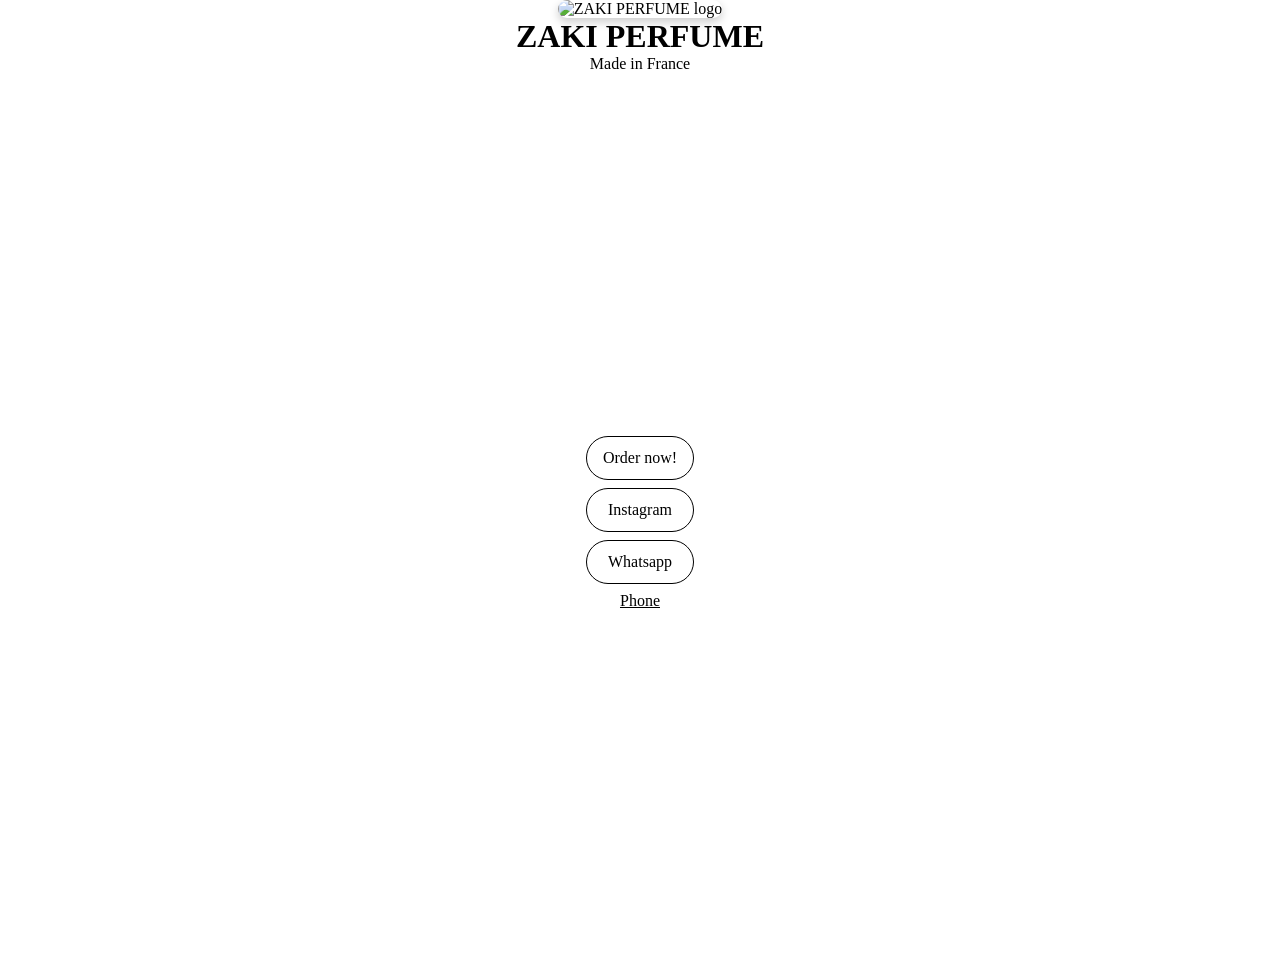
==== index.html @ b40e07a7 "Rename Zaki.html to index.html" ====
<!DOCTYPE html>
<html lang="en">
    <head>
        <meta charset="UTF-8">
        <meta name="viewport" content="width=device-width,initial-scale=1.0">
        <link rel="stylesheet" href="styles.css">
        <title>ZAKI PERFUME</title>
        </head>
        <body>
            <header>
                <img src="c:\Users\joell\Downloads\logo.webp" alt="ZAKI PERFUME logo" width="100">
                <h1>ZAKI PERFUME</h1>
                <p>Made in France</p>
            </header>
            <main>
                <div class="hero">
                <div class="cta-buttons">
                    <a href="order.html" class="btn">Order now!</a>
                    <a href="https://www.instagram.com/zaki.perfume?utm_source=ig_web_button_share_sheet&igsh=ZDNlZDc0MzIxNw==" class="btn">Instagram</a>
                    <a href="https://api.whatsapp.com/send/?phone=96597626316&text&type=phone_number&app_absent=0" class="btn">Whatsapp</a>
                    <a href="tel:+96597626316">Phone</a>
</div>
                </div>
            </main>
        </body>
        </html>
---- styles.css ----
body {
    background-image: url("https://img.freepik.com/premium-photo/abstract-tree-shadow-background-product-presentation_34050-887.jpg");
    background-size: cover;
    background-position: center;
    background-repeat: no-repeat;
    text-align: center;
}
img {
    border-radius: 50px;
    box-shadow: 0 4px 10px rgba(0, 0, 0, 0.2);

}
html, body {
    height: 100%;
    margin: 0%;
}
h1, p {
    gap: 1px;
    margin: 0%;
}
.cta-buttons {
    display: flex;
    flex-direction: column;
    gap: 8px;
   
} 
.btn {
    padding: 12px 16px;
    border: 1px solid wheat;
    text-decoration: none;
    text-align: center;
    transition: 0.3s;
    border-radius: 100px;
    margin: 0px;
    border-color: black;

    
}
* {
    padding: 0%;
    margin: 0%;
    box-sizing: border-box;
}
.hero {
    height: 100vh;
    display: flex;
    justify-content: center;
    align-items: center;
}
a {
    color: black;
   
}
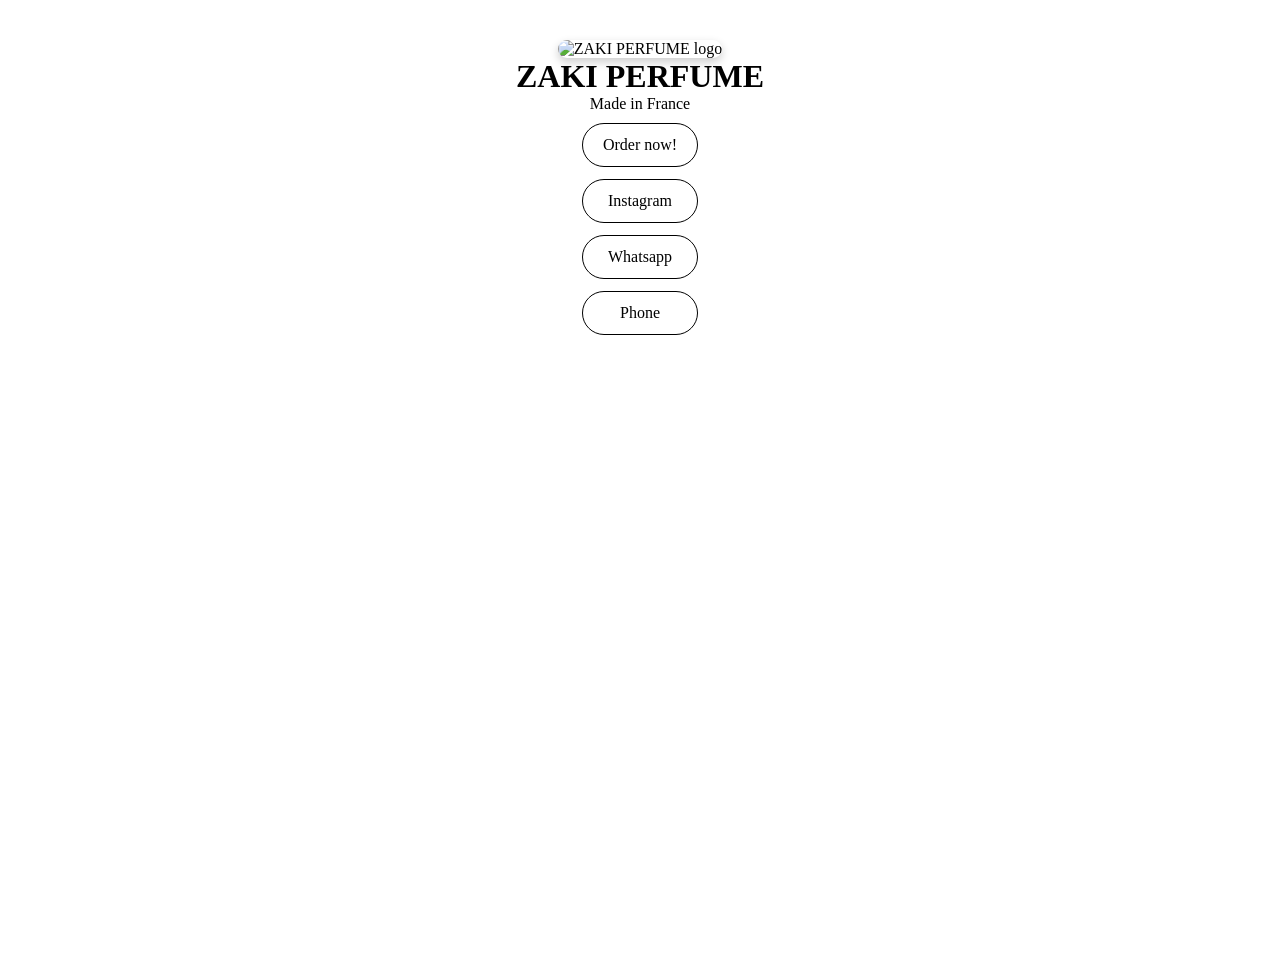
==== commit bab89ebf: "Rename index.html.html to index.html" ====
--- a/index.html
+++ b/index.html
@@ -7,19 +7,19 @@
         <title>ZAKI PERFUME</title>
         </head>
         <body>
+            <div class="content">
             <header>
-                <img src="c:\Users\joell\Downloads\logo.webp" alt="ZAKI PERFUME logo" width="100">
+                <img src="c:\Users\joell\Downloads\logo2.webp" alt="ZAKI PERFUME logo" width="100">
                 <h1>ZAKI PERFUME</h1>
                 <p>Made in France</p>
             </header>
+            </div>
             <main>
-                <div class="hero">
                 <div class="cta-buttons">
                     <a href="order.html" class="btn">Order now!</a>
                     <a href="https://www.instagram.com/zaki.perfume?utm_source=ig_web_button_share_sheet&igsh=ZDNlZDc0MzIxNw==" class="btn">Instagram</a>
                     <a href="https://api.whatsapp.com/send/?phone=96597626316&text&type=phone_number&app_absent=0" class="btn">Whatsapp</a>
-                    <a href="tel:+96597626316">Phone</a>
-</div>
+                    <a href="tel:+96597626316" class="btn">Phone</a>
                 </div>
             </main>
         </body>
--- a/styles.css
+++ b/styles.css
@@ -4,28 +4,35 @@
     background-position: center;
     background-repeat: no-repeat;
     text-align: center;
+    display: flex;
+    flex-direction: column;
+    justify-content: flex-start;
+    align-items: center;
+    padding: 40px;
+   
+}
+body {
+    height: 100vh;
+    margin: 0%; 
 }
 img {
     border-radius: 50px;
     box-shadow: 0 4px 10px rgba(0, 0, 0, 0.2);
-
 }
-html, body {
-    height: 100%;
-    margin: 0%;
-}
+    
+ 
 h1, p {
-    gap: 1px;
     margin: 0%;
 }
 .cta-buttons {
     display: flex;
     flex-direction: column;
-    gap: 8px;
+    gap: 12px;
+    margin-top: 10px;
    
 } 
 .btn {
-    padding: 12px 16px;
+    padding: 12px 20px;
     border: 1px solid wheat;
     text-decoration: none;
     text-align: center;
@@ -36,11 +43,7 @@
 
     
 }
-* {
-    padding: 0%;
-    margin: 0%;
-    box-sizing: border-box;
-}
+
 .hero {
     height: 100vh;
     display: flex;
@@ -50,4 +53,8 @@
 a {
     color: black;
    
+}
+.btn:hover {
+    color: white;
+    background: black;
 }
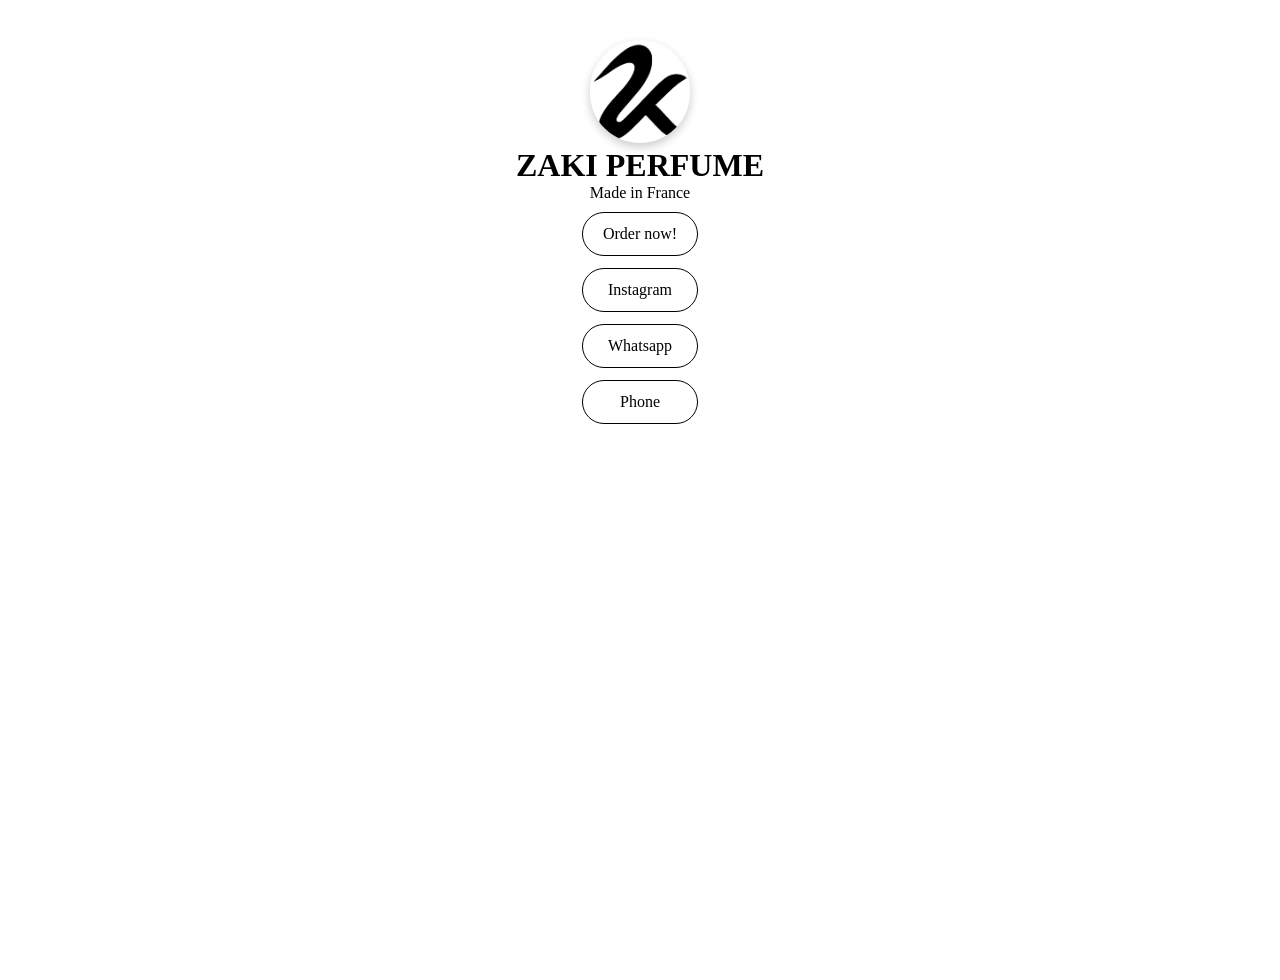
==== commit 867c9551: "Add changes" ====
--- a/index.html
+++ b/index.html
@@ -9,7 +9,7 @@
         <body>
             <div class="content">
             <header>
-                <img src="c:\Users\joell\Downloads\logo2.webp" alt="ZAKI PERFUME logo" width="100">
+                <img src="logo2.webp" alt="ZAKI PERFUME logo" width="100">
                 <h1>ZAKI PERFUME</h1>
                 <p>Made in France</p>
             </header>
@@ -23,4 +23,4 @@
                 </div>
             </main>
         </body>
-        </html>
+        </html>
--- a/styles.css
+++ b/styles.css
@@ -44,12 +44,7 @@
     
 }
 
-.hero {
-    height: 100vh;
-    display: flex;
-    justify-content: center;
-    align-items: center;
-}
+
 a {
     color: black;
    
